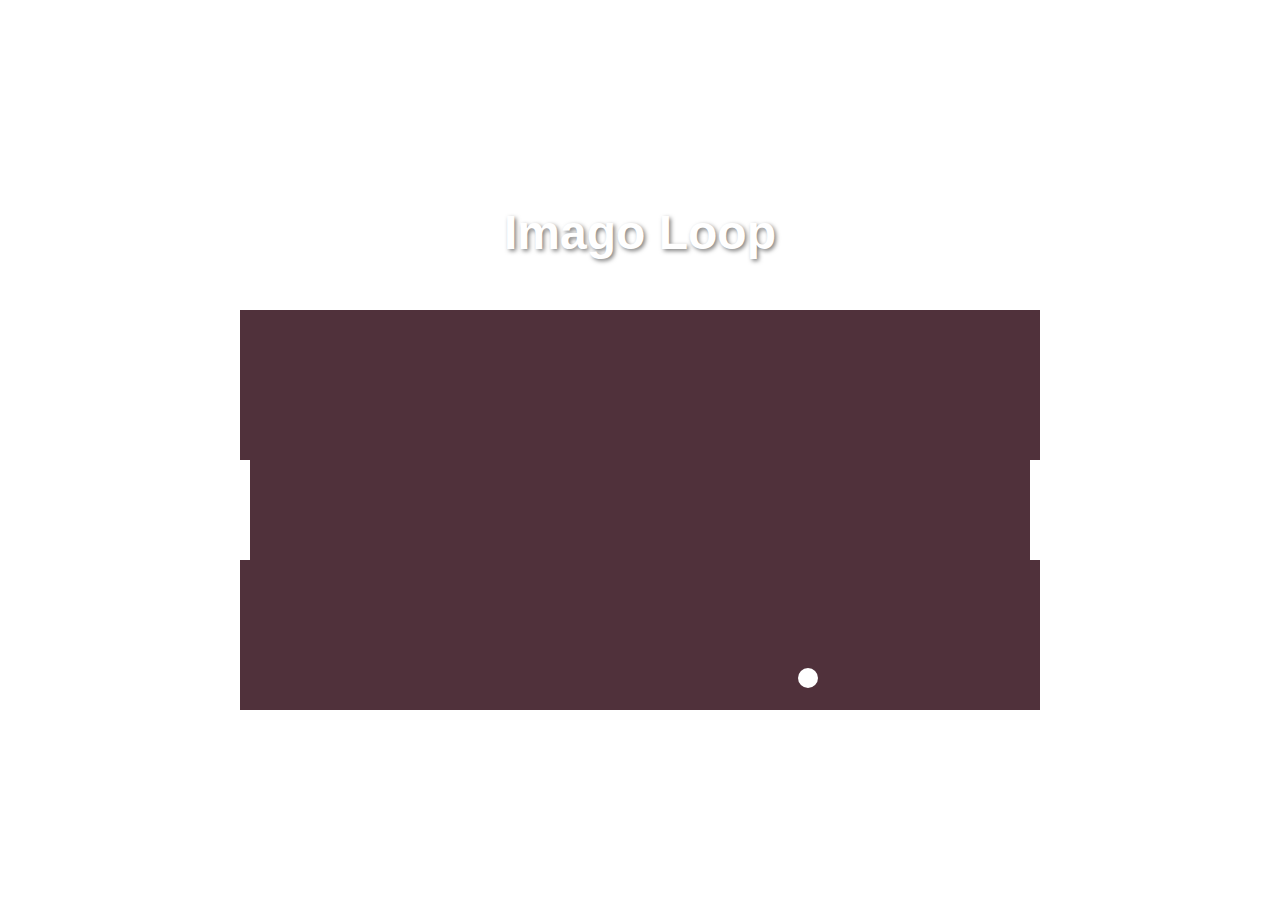
==== index.html @ b24f8b97 "Rename IMAGOLOOP.html to index.html" ====
<!DOCTYPE html>
<html>
<head>
  <title>Imago Loop</title>
  <style>
    body {
      font-family: 'Segoe UI', Tahoma, Geneva, Verdana, sans-serif;
      text-align: center;
      color: #FFFFFF;
    }

    h1 {
      font-size: 48px;
      margin-top: 100px;
    }

    .button {
      display: inline-block;
      padding: 10px 20px;
      margin-top: 30px;
      font-size: 18px;
      background-color: #FF00FF;
      color: #FFFFFF;
      border: none;
      cursor: pointer;
      border-radius: 5px;
      text-decoration: none;
      transition: background-color 0.3s ease-in-out;
    }

    .button:hover {
      background-color: #00FFFF;
    }

    #logo {
      margin-top: 50px;
      font-size: 48px;
      font-weight: bold;
      text-shadow: 2px 2px 4px rgba(0, 0, 0, 0.5);
      animation: spin 4s infinite linear;
    }

    @keyframes spin {
      0% {
        transform: rotate(0deg);
      }
      100% {
        transform: rotate(360deg);
      }
    }

    #game-container canvas {
      background-color: #000000;
      margin-top: 50px;
    }
  </style>
</head>
<body>
  <h1>Welcome to Imago Loop</h1>
  <div id="logo">Imago Loop</div>

  <div id="game-container">
    <canvas id="pong-game" width="800" height="400"></canvas>
  </div>

  <script>
    // Pong Game
    const canvas = document.getElementById("pong-game");
    const context = canvas.getContext("2d");

    // Create the Paddles
    const paddleWidth = 10;
    const paddleHeight = 100;
    const player1 = {
      x: 0,
      y: canvas.height / 2 - paddleHeight / 2,
      width: paddleWidth,
      height: paddleHeight,
      color: "#FFFFFF",
      dy: 10,
      upPressed: false,
      downPressed: false
    };

    const player2 = {
      x: canvas.width - paddleWidth,
      y: canvas.height / 2 - paddleHeight / 2,
      width: paddleWidth,
      height: paddleHeight,
      color: "#FFFFFF",
      dy: 10,
      upPressed: false,
      downPressed: false
    };

    function drawPaddle(x, y, width, height, color) {
      context.fillStyle = color;
      context.fillRect(x, y, width, height);
    }

    // Create the Ball
    const ball = {
      x: canvas.width / 2,
      y: canvas.height / 2,
      radius: 10,
      speed: 4,
      dx: 4,
      dy: 4,
      color: "#FFFFFF"
    };

    function drawBall(x, y, radius, color) {
      context.fillStyle = color;
      context.beginPath();
      context.arc(x, y, radius, 0, Math.PI * 2, false);
      context.closePath();
      context.fill();
    }

    // Draw the Game Objects
    function draw() {
      // Clear the canvas
      context.clearRect(0, 0, canvas.width, canvas.height);

      // Draw the background
      context.fillStyle = getRandomColor();
      context.fillRect(0, 0, canvas.width, canvas.height);

      // Draw the Paddles
      drawPaddle(player1.x, player1.y, player1.width, player1.height, player1.color);
      drawPaddle(player2.x, player2.y, player2.width, player2.height, player2.color);

      // Draw the Ball
      drawBall(ball.x, ball.y, ball.radius, ball.color);
    }

    // Update the Game Objects
    function update() {
      // Move the Player 1's Paddle
      if (player1.upPressed) {
        player1.y -= player1.dy;
      } else if (player1.downPressed) {
        player1.y += player1.dy;
      }

      // Move the Player 2's Paddle
      if (player2.upPressed) {
        player2.y -= player2.dy;
      } else if (player2.downPressed) {
        player2.y += player2.dy;
      }

      // Handle Paddle Collision with Canvas
      if (player1.y <= 0) {
        player1.y = 0;
      } else if (player1.y + player1.height >= canvas.height) {
        player1.y = canvas.height - player1.height;
      }

      if (player2.y <= 0) {
        player2.y = 0;
      } else if (player2.y + player2.height >= canvas.height) {
        player2.y = canvas.height - player2.height;
      }

      // Move the Ball
      ball.x += ball.dx;
      ball.y += ball.dy;

      // Handle Ball Collision with Canvas
      if (ball.y + ball.radius > canvas.height || ball.y - ball.radius < 0) {
        ball.dy *= -1;
      }

      // Handle Ball Collision with Paddles
      if (
        ball.y + ball.radius > player1.y &&
        ball.y - ball.radius < player1.y + player1.height &&
        ball.dx < 0
      ) {
        if (ball.x - ball.radius < player1.x + player1.width) {
          ball.dx *= -1;
        }
      }

      if (
        ball.y + ball.radius > player2.y &&
        ball.y - ball.radius < player2.y + player2.height &&
        ball.dx > 0
      ) {
        if (ball.x + ball.radius > player2.x) {
          ball.dx *= -1;
        }
      }
    }

    // Keyboard Event Handlers
    document.addEventListener("keydown", keyDownHandler);
    document.addEventListener("keyup", keyUpHandler);

    function keyDownHandler(event) {
      if (event.key === "w" || event.key === "W") {
        player1.upPressed = true;
      } else if (event.key === "s" || event.key === "S") {
        player1.downPressed = true;
      } else if (event.key === "ArrowUp" || event.key === "Up") {
        player2.upPressed = true;
      } else if (event.key === "ArrowDown" || event.key === "Down") {
        player2.downPressed = true;
      }
    }

    function keyUpHandler(event) {
      if (event.key === "w" || event.key === "W") {
        player1.upPressed = false;
      } else if (event.key === "s" || event.key === "S") {
        player1.downPressed = false;
      } else if (event.key === "ArrowUp" || event.key === "Up") {
        player2.upPressed = false;
      } else if (event.key === "ArrowDown" || event.key === "Down") {
        player2.downPressed = false;
      }
    }

    // Game Loop
    function gameLoop() {
      draw();
      update();
      requestAnimationFrame(gameLoop);
    }

    // Start the Game Loop
    gameLoop();

    // Helper function to get random color
    function getRandomColor() {
      var letters = '0123456789ABCDEF';
      var color = '#';
      for (var i = 0; i < 6; i++) {
        color += letters[Math.floor(Math.random() * 16)];
      }
      return color;
    }
  </script>
</body>
</html>
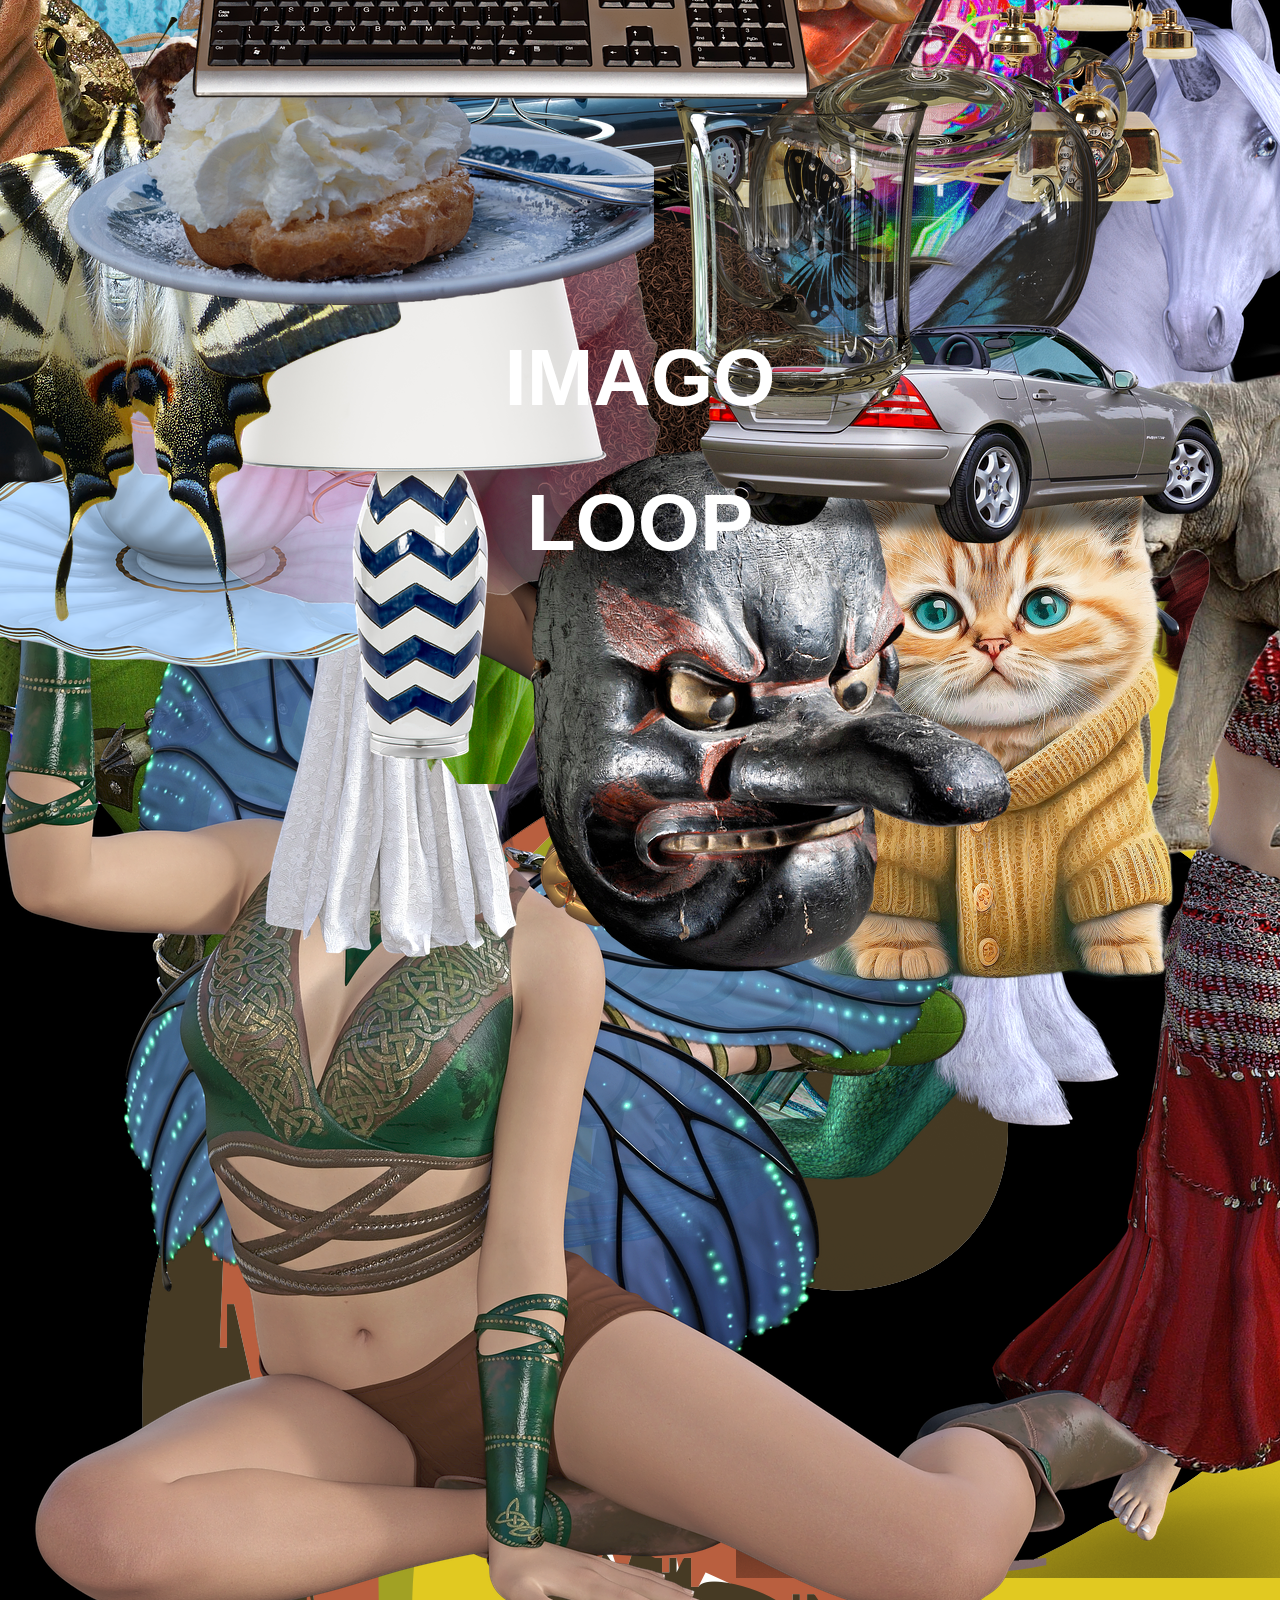
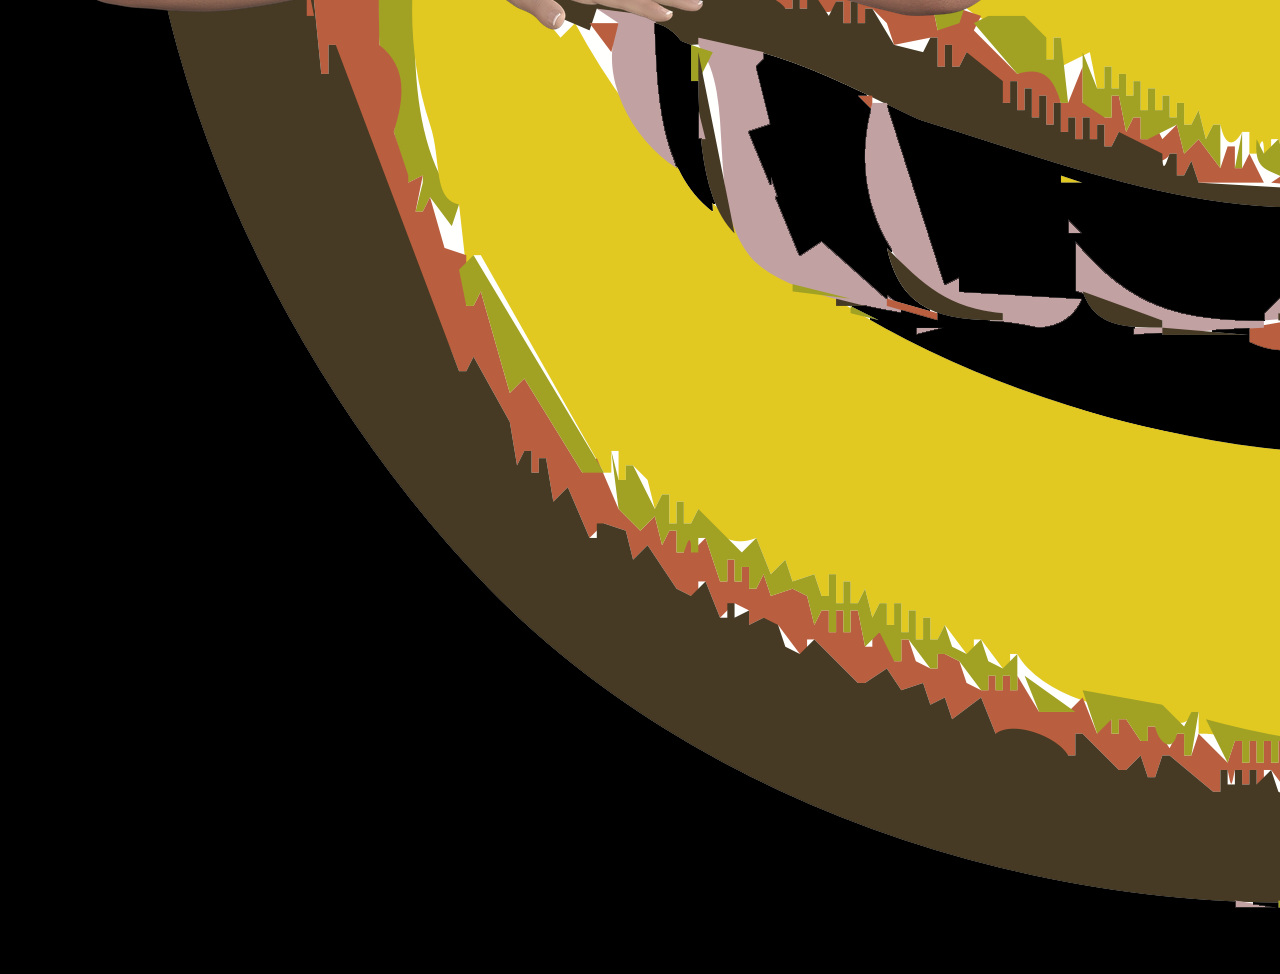
==== commit 4ab78c7d: "Rename Homepage.html to index.html" ====
--- a/index.html
+++ b/index.html
@@ -1,246 +1,31 @@
 <!DOCTYPE html>
-<html>
+
+<html lang="en">
+
 <head>
-  <title>Imago Loop</title>
-  <style>
-    body {
-      font-family: 'Segoe UI', Tahoma, Geneva, Verdana, sans-serif;
-      text-align: center;
-      color: #FFFFFF;
-    }
+    <meta charset="UTF-8">
+    <meta name="viewport" content="width=device-width, initial-scale=1.0">
+    <title>Imago Loop</title>
+    <!-- CSS -->
+    <link rel="stylesheet" href="imagoloopsite.css">
+</head>
 
-    h1 {
-      font-size: 48px;
-      margin-top: 100px;
-    }
+<body>
 
-    .button {
-      display: inline-block;
-      padding: 10px 20px;
-      margin-top: 30px;
-      font-size: 18px;
-      background-color: #FF00FF;
-      color: #FFFFFF;
-      border: none;
-      cursor: pointer;
-      border-radius: 5px;
-      text-decoration: none;
-      transition: background-color 0.3s ease-in-out;
-    }
+    <audio autoplay>
+        <source src = 'callmeup.wav' type = 'audio/wav'>
+    </audio>
 
-    .button:hover {
-      background-color: #00FFFF;
-    }
+    <div id="image-container"></div>
 
-    #logo {
-      margin-top: 50px;
-      font-size: 48px;
-      font-weight: bold;
-      text-shadow: 2px 2px 4px rgba(0, 0, 0, 0.5);
-      animation: spin 4s infinite linear;
-    }
+    <div id="text-container">
+        <h1>IMAGO</h1>
+        <h1>LOOP</h1>
 
-    @keyframes spin {
-      0% {
-        transform: rotate(0deg);
-      }
-      100% {
-        transform: rotate(360deg);
-      }
-    }
+    </div>
+      
+    <!-- JavaScript -->
+    <script src="imagoloopsite.js"></script>
 
-    #game-container canvas {
-      background-color: #000000;
-      margin-top: 50px;
-    }
-  </style>
-</head>
-<body>
-  <h1>Welcome to Imago Loop</h1>
-  <div id="logo">Imago Loop</div>
-
-  <div id="game-container">
-    <canvas id="pong-game" width="800" height="400"></canvas>
-  </div>
-
-  <script>
-    // Pong Game
-    const canvas = document.getElementById("pong-game");
-    const context = canvas.getContext("2d");
-
-    // Create the Paddles
-    const paddleWidth = 10;
-    const paddleHeight = 100;
-    const player1 = {
-      x: 0,
-      y: canvas.height / 2 - paddleHeight / 2,
-      width: paddleWidth,
-      height: paddleHeight,
-      color: "#FFFFFF",
-      dy: 10,
-      upPressed: false,
-      downPressed: false
-    };
-
-    const player2 = {
-      x: canvas.width - paddleWidth,
-      y: canvas.height / 2 - paddleHeight / 2,
-      width: paddleWidth,
-      height: paddleHeight,
-      color: "#FFFFFF",
-      dy: 10,
-      upPressed: false,
-      downPressed: false
-    };
-
-    function drawPaddle(x, y, width, height, color) {
-      context.fillStyle = color;
-      context.fillRect(x, y, width, height);
-    }
-
-    // Create the Ball
-    const ball = {
-      x: canvas.width / 2,
-      y: canvas.height / 2,
-      radius: 10,
-      speed: 4,
-      dx: 4,
-      dy: 4,
-      color: "#FFFFFF"
-    };
-
-    function drawBall(x, y, radius, color) {
-      context.fillStyle = color;
-      context.beginPath();
-      context.arc(x, y, radius, 0, Math.PI * 2, false);
-      context.closePath();
-      context.fill();
-    }
-
-    // Draw the Game Objects
-    function draw() {
-      // Clear the canvas
-      context.clearRect(0, 0, canvas.width, canvas.height);
-
-      // Draw the background
-      context.fillStyle = getRandomColor();
-      context.fillRect(0, 0, canvas.width, canvas.height);
-
-      // Draw the Paddles
-      drawPaddle(player1.x, player1.y, player1.width, player1.height, player1.color);
-      drawPaddle(player2.x, player2.y, player2.width, player2.height, player2.color);
-
-      // Draw the Ball
-      drawBall(ball.x, ball.y, ball.radius, ball.color);
-    }
-
-    // Update the Game Objects
-    function update() {
-      // Move the Player 1's Paddle
-      if (player1.upPressed) {
-        player1.y -= player1.dy;
-      } else if (player1.downPressed) {
-        player1.y += player1.dy;
-      }
-
-      // Move the Player 2's Paddle
-      if (player2.upPressed) {
-        player2.y -= player2.dy;
-      } else if (player2.downPressed) {
-        player2.y += player2.dy;
-      }
-
-      // Handle Paddle Collision with Canvas
-      if (player1.y <= 0) {
-        player1.y = 0;
-      } else if (player1.y + player1.height >= canvas.height) {
-        player1.y = canvas.height - player1.height;
-      }
-
-      if (player2.y <= 0) {
-        player2.y = 0;
-      } else if (player2.y + player2.height >= canvas.height) {
-        player2.y = canvas.height - player2.height;
-      }
-
-      // Move the Ball
-      ball.x += ball.dx;
-      ball.y += ball.dy;
-
-      // Handle Ball Collision with Canvas
-      if (ball.y + ball.radius > canvas.height || ball.y - ball.radius < 0) {
-        ball.dy *= -1;
-      }
-
-      // Handle Ball Collision with Paddles
-      if (
-        ball.y + ball.radius > player1.y &&
-        ball.y - ball.radius < player1.y + player1.height &&
-        ball.dx < 0
-      ) {
-        if (ball.x - ball.radius < player1.x + player1.width) {
-          ball.dx *= -1;
-        }
-      }
-
-      if (
-        ball.y + ball.radius > player2.y &&
-        ball.y - ball.radius < player2.y + player2.height &&
-        ball.dx > 0
-      ) {
-        if (ball.x + ball.radius > player2.x) {
-          ball.dx *= -1;
-        }
-      }
-    }
-
-    // Keyboard Event Handlers
-    document.addEventListener("keydown", keyDownHandler);
-    document.addEventListener("keyup", keyUpHandler);
-
-    function keyDownHandler(event) {
-      if (event.key === "w" || event.key === "W") {
-        player1.upPressed = true;
-      } else if (event.key === "s" || event.key === "S") {
-        player1.downPressed = true;
-      } else if (event.key === "ArrowUp" || event.key === "Up") {
-        player2.upPressed = true;
-      } else if (event.key === "ArrowDown" || event.key === "Down") {
-        player2.downPressed = true;
-      }
-    }
-
-    function keyUpHandler(event) {
-      if (event.key === "w" || event.key === "W") {
-        player1.upPressed = false;
-      } else if (event.key === "s" || event.key === "S") {
-        player1.downPressed = false;
-      } else if (event.key === "ArrowUp" || event.key === "Up") {
-        player2.upPressed = false;
-      } else if (event.key === "ArrowDown" || event.key === "Down") {
-        player2.downPressed = false;
-      }
-    }
-
-    // Game Loop
-    function gameLoop() {
-      draw();
-      update();
-      requestAnimationFrame(gameLoop);
-    }
-
-    // Start the Game Loop
-    gameLoop();
-
-    // Helper function to get random color
-    function getRandomColor() {
-      var letters = '0123456789ABCDEF';
-      var color = '#';
-      for (var i = 0; i < 6; i++) {
-        color += letters[Math.floor(Math.random() * 16)];
-      }
-      return color;
-    }
-  </script>
 </body>
 </html>
--- a/imagoloopsite.css
+++ b/imagoloopsite.css
@@ -0,0 +1,26 @@
+h1 {
+    font-size: 80px;
+    font-family: 'YourCoolFont', sans-serif;
+}
+body {
+    background-color: black;
+    margin: 0;
+    padding: 0;
+    width: 100vw;
+    height: 100vh;
+    overflow: hidden;
+  }
+
+#image-container {
+  position: relative;
+}
+
+#text-container {
+  position: absolute;
+  top: 50%;
+  left: 50%;
+  transform: translate(-50%, -50%);
+  z-index: 1;
+  color: white;
+  text-align: center;
+}
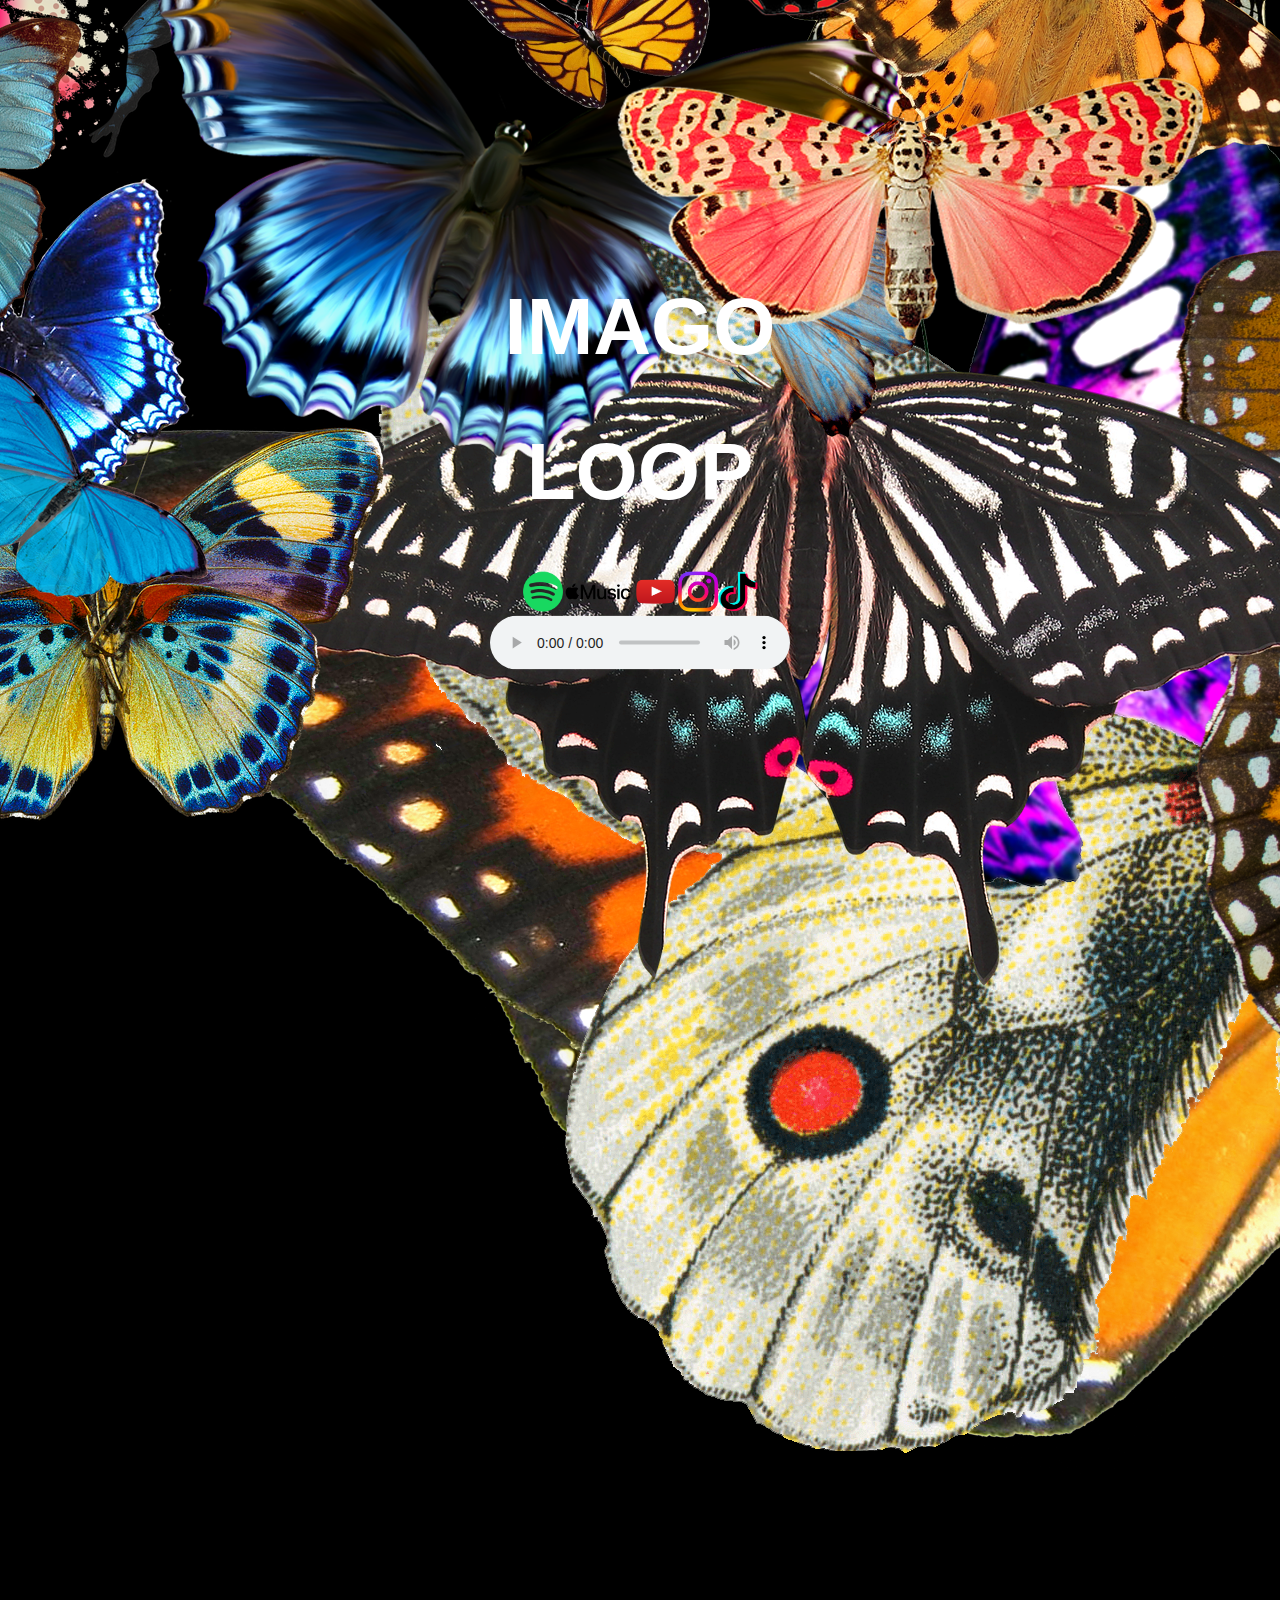
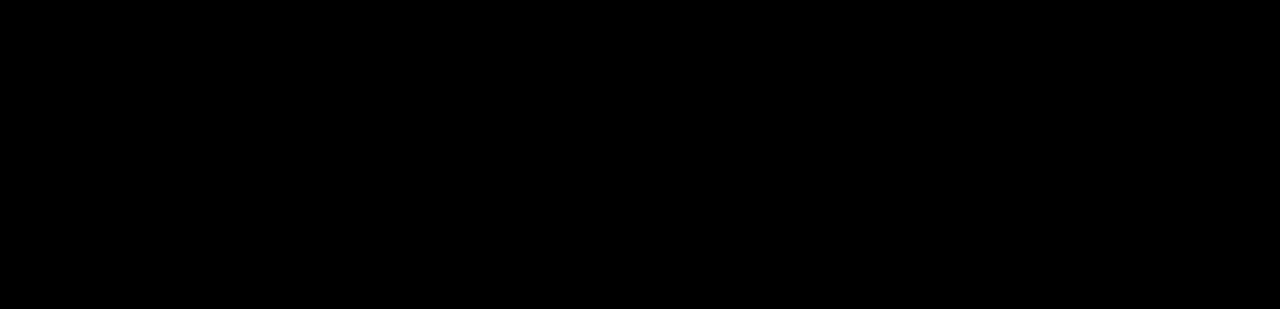
==== commit 7f84574c: "Add files via upload" ====
--- a/index.html
+++ b/index.html
@@ -13,7 +13,7 @@
 <body>
 
     <audio autoplay>
-        <source src = 'callmeup.wav' type = 'audio/wav'>
+        <source src = 'callmeup.mp3' type = 'audio/mpeg'>
     </audio>
 
     <div id="image-container"></div>
@@ -22,8 +22,30 @@
         <h1>IMAGO</h1>
         <h1>LOOP</h1>
 
+        <table>
+            <tr>
+                <a href="https://open.spotify.com/artist/4rMtFwX6S07XiVK6JgM5Rr?si=el1bVUHITVCrGITE9wjRAg" ><img src = 'spotify.jpg' width="40" height="40"></a>
+            </tr>
+            <tr>
+                <a href="https://music.apple.com/us/artist/imago-loop/1641789103"><img src = 'applemusic.jpg' width="70" height="40"></a>
+            </tr>
+            <tr>
+                <a href="https://www.youtube.com/@imagoloop.mp3"><img src = 'youtube.jpg' width="45" height="40"></a>
+            </tr>
+            <tr>
+                <a href="https://www.instagram.com/imagoloop.wav/"><img src = 'instagram.jpg' width="40" height="40"></a>
+            </tr>   
+            <tr>
+                <a href="http://tiktok.com/@imagoloop.wav"><img src = 'tiktok.jpg' width="40" height="40"></a>
+            </tr>         
+        </table>
+        <audio controls>
+            <source src = 'callmeup.mp3' type = 'audio/mpeg'>
+        </audio>
     </div>
-      
+
+
+    
     <!-- JavaScript -->
     <script src="imagoloopsite.js"></script>
 
--- a/imagoloopsite.css
+++ b/imagoloopsite.css
@@ -10,17 +10,16 @@
     height: 100vh;
     overflow: hidden;
   }
-
 #image-container {
   position: relative;
 }
-
 #text-container {
   position: absolute;
   top: 50%;
   left: 50%;
   transform: translate(-50%, -50%);
   z-index: 1;
+  outline: black;
   color: white;
   text-align: center;
 }
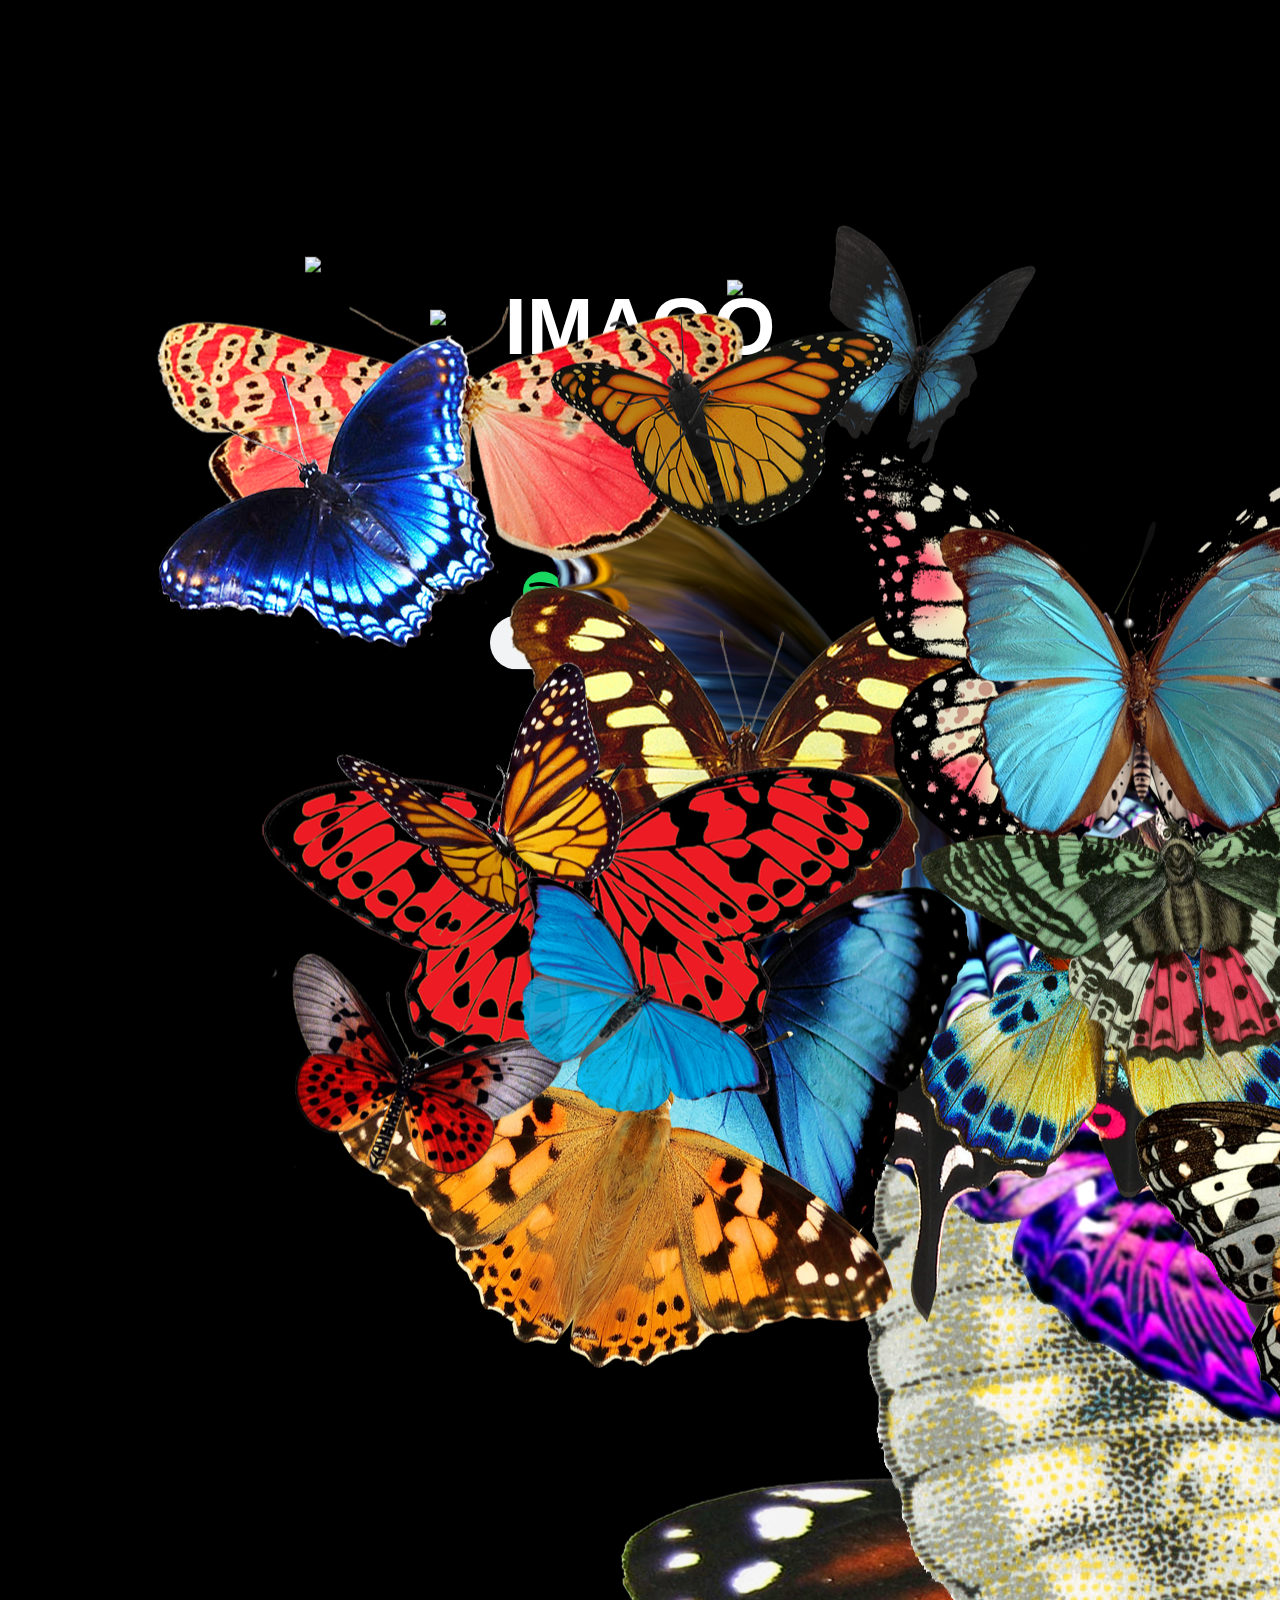
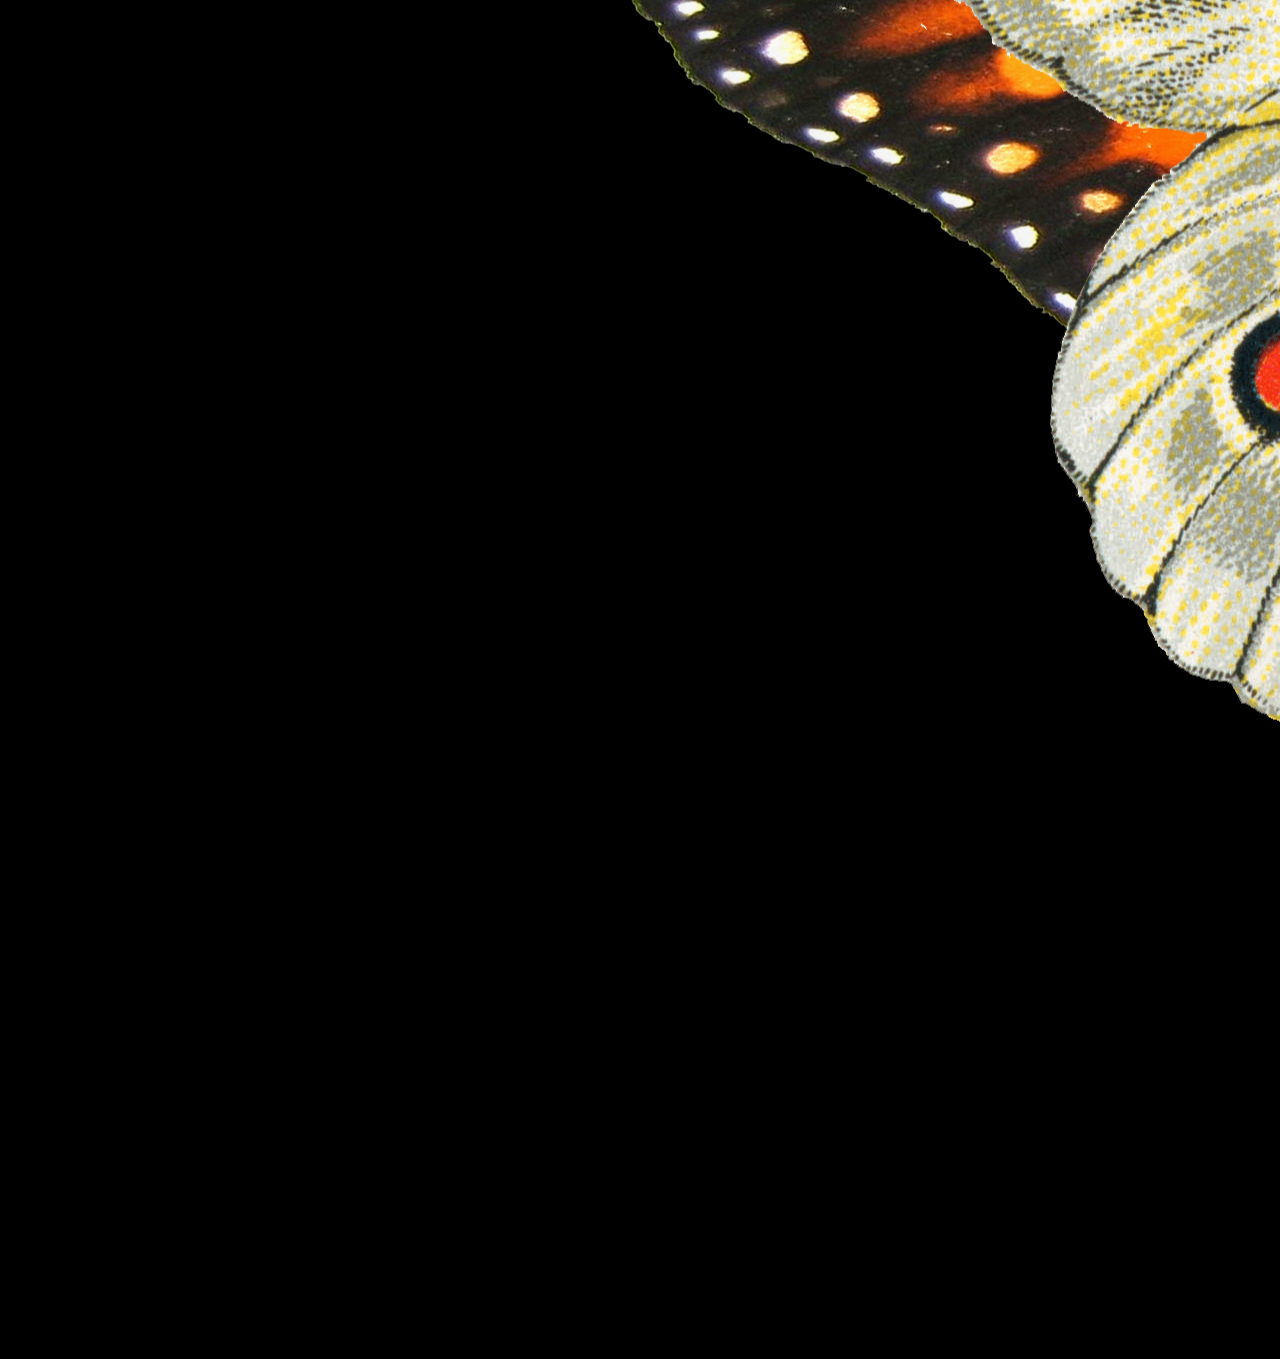
==== commit 854d7801: "Add files via upload" ====
--- a/index.html
+++ b/index.html
@@ -15,8 +15,6 @@
     <audio autoplay>
         <source src = 'callmeup.mp3' type = 'audio/mpeg'>
     </audio>
-
-    <div id="image-container"></div>
 
     <div id="text-container">
         <h1>IMAGO</h1>
@@ -42,6 +40,8 @@
         <audio controls>
             <source src = 'callmeup.mp3' type = 'audio/mpeg'>
         </audio>
+
+        <div id="image-container"></div>
     </div>
 
 
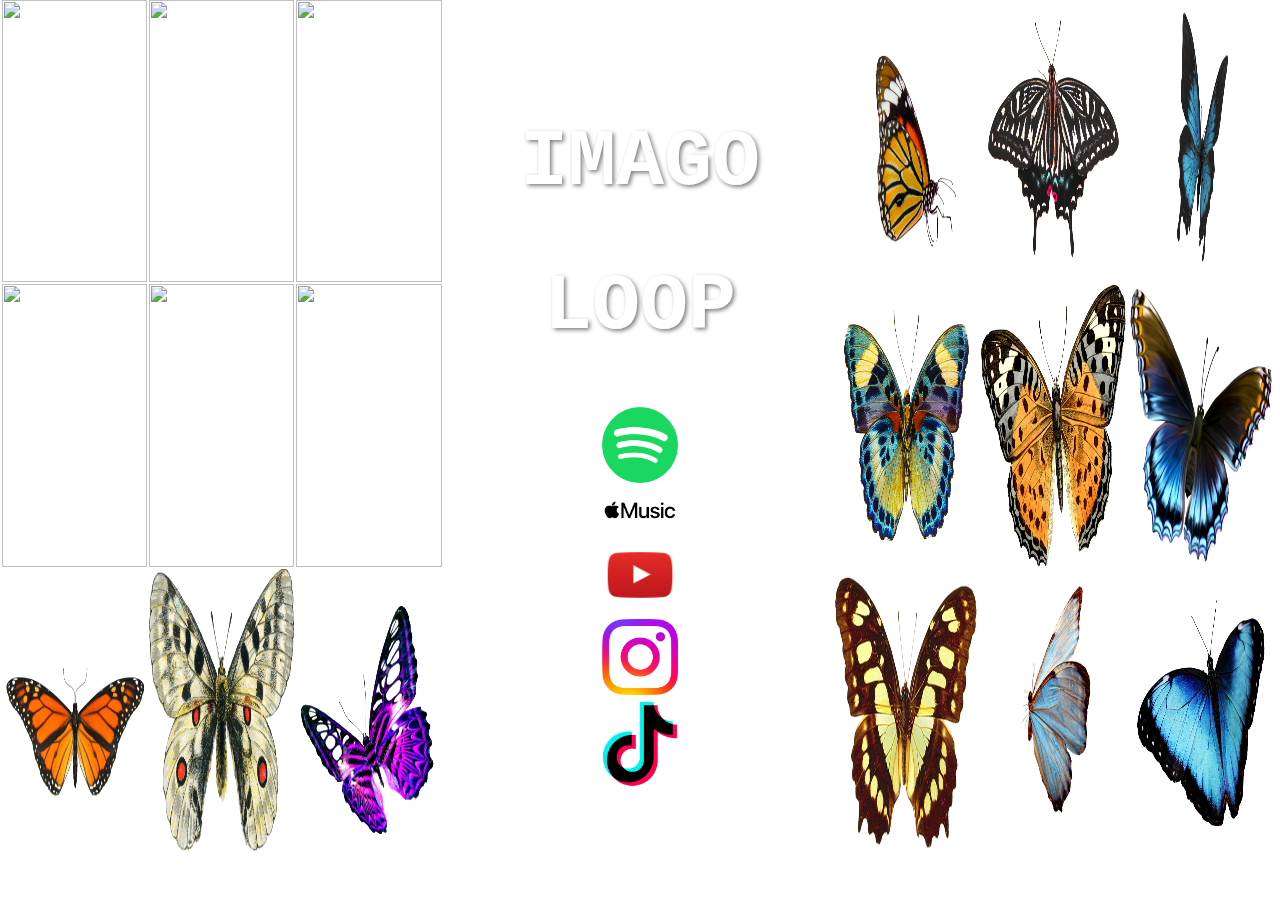
==== commit 8b551c89: "Add files via upload" ====
--- a/index.html
+++ b/index.html
@@ -11,41 +11,125 @@
 </head>
 
 <body>
-
-    <audio autoplay>
-        <source src = 'callmeup.mp3' type = 'audio/mpeg'>
-    </audio>
-
-    <div id="text-container">
-        <h1>IMAGO</h1>
-        <h1>LOOP</h1>
-
-        <table>
-            <tr>
-                <a href="https://open.spotify.com/artist/4rMtFwX6S07XiVK6JgM5Rr?si=el1bVUHITVCrGITE9wjRAg" ><img src = 'spotify.jpg' width="40" height="40"></a>
-            </tr>
-            <tr>
-                <a href="https://music.apple.com/us/artist/imago-loop/1641789103"><img src = 'applemusic.jpg' width="70" height="40"></a>
-            </tr>
-            <tr>
-                <a href="https://www.youtube.com/@imagoloop.mp3"><img src = 'youtube.jpg' width="45" height="40"></a>
-            </tr>
-            <tr>
-                <a href="https://www.instagram.com/imagoloop.wav/"><img src = 'instagram.jpg' width="40" height="40"></a>
-            </tr>   
-            <tr>
-                <a href="http://tiktok.com/@imagoloop.wav"><img src = 'tiktok.jpg' width="40" height="40"></a>
-            </tr>         
-        </table>
-        <audio controls>
-            <source src = 'callmeup.mp3' type = 'audio/mpeg'>
-        </audio>
-
-        <div id="image-container"></div>
-    </div>
-
-
-    
+    <table class = "bigTable">
+        <td class = "leftBlock">
+            <table class = "soundTable">
+                <tr>
+                    <td class = "soundCell">
+                        <img src = 'buttons/image1.jpg' class = "soundImage" data-sound="sound1.mp3">
+                    </td>
+                    <td class = "soundCell">
+                        <img src = 'buttons/image2.jpg' class = "soundImage" data-sound="sound2.mp3">
+                    </td>
+                    <td class = "soundCell">
+                        <img src = 'buttons/image3.jpg' class = "soundImage" data-sound="sound3.mp3">
+                    </td>
+                    <td>
+                    </td>
+                </tr>
+                <tr>
+                    <td class = "soundCell">
+                        <img src = 'buttons/image4.jpg' class = "soundImage" data-sound="sound4.mp3">
+                    </td>
+                    <td class = "soundCell">
+                        <img src = 'buttons/image5.jpg' class = "soundImage" data-sound="sound5.mp3">
+                    </td>
+                    <td class = "soundCell">
+                        <img src = 'buttons/image6.jpg' class = "soundImage" data-sound="sound6.mp3">
+                    </td>
+                    <td>
+                    </td>
+                </tr>
+                <tr>
+                    <td class = "soundCell">
+                        <img src = 'buttons/image7.jpg' class = "soundImage" data-sound="sound7.mp3">
+                    </td>
+                    <td class = "soundCell">
+                        <img src = 'buttons/image8.jpg' class = "soundImage" data-sound="sound8.mp3">
+                    </td>
+                    <td class = "soundCell">
+                        <img src = 'buttons/image9.jpg' class = "soundImage" data-sound="sound9.mp3">
+                    </td>
+                </tr>
+            </table>
+        </td>
+        <td  class = "middleBlock" >
+            <h1 class = 'grungy-heading'>IMAGO</h1>
+            <h1 class = 'grungy-heading'>LOOP</h1>
+            <table class = "linkIconsTable">
+                <tr>
+                    <td> 
+                        <a href="https://open.spotify.com/artist/4rMtFwX6S07XiVK6JgM5Rr?si=el1bVUHITVCrGITE9wjRAg" ><img src = 'logos/spotify.jpg' class = linkIcon></a>
+                    </td>
+                </tr>
+                <tr>
+                    <td>
+                        <a href="https://music.apple.com/us/artist/imago-loop/1641789103"><img src = 'logos/applemusic.jpg' class = linkIcon></a>
+                    </td>
+                </tr>
+                <tr>
+                    <td>
+                        <a href="https://www.youtube.com/@imagoloop.mp3"><img src = 'logos/youtube.jpg' class = linkIcon></a>
+                    </td>
+                </tr>
+                <tr>
+                    <td>
+                        <a href="https://www.instagram.com/imagoloop.wav/"><img src = 'logos/instagram.jpg' class = linkIcon></a>
+                    </td>   
+                </tr>
+                <tr>
+                    <td>
+                        <a href="http://tiktok.com/@imagoloop.wav"><img src = 'logos/tiktok.jpg' class = linkIcon></a>
+                    </td>   
+                </tr>
+                
+            </table>
+            <!-- <audio controls>
+                <source src = 'callmeup.mp3' type = 'audio/mpeg'>
+            </audio> -->
+        </td>
+        <td class = "rightBlock">
+            <table class = "soundTable">
+                <tr>
+                    <td class = "soundCell">
+                        <img src = 'buttons/image10.jpg' class = "soundImage" data-sound="sound10.mp3">
+                    </td>
+                    <td class = "soundCell">
+                        <img src = 'buttons/image11.jpg' class = "soundImage" data-sound="sound11.mp3">
+                    </td>
+                    <td class = "soundCell">
+                        <img src = 'buttons/image12.jpg' class = "soundImage" data-sound="sound12.mp3">
+                    </td>
+                    <td>
+                    </td>
+                </tr>
+                <tr>
+                    <td class = "soundCell">
+                        <img src = 'buttons/image13.jpg' class = "soundImage" data-sound="sound13.mp3">
+                    </td>
+                    <td class = "soundCell">
+                        <img src = 'buttons/image14.jpg' class = "soundImage" data-sound="sound14.mp3">
+                    </td>
+                    <td class = "soundCell">
+                        <img src = 'buttons/image15.jpg' class = "soundImage" data-sound="sound15.mp3">
+                    </td>
+                    <td>
+                    </td>
+                </tr>
+                <tr>
+                    <td class = "soundCell">
+                        <img src = 'buttons/image16.jpg' class = "soundImage" data-sound="sound16.mp3">
+                    </td>
+                    <td class = "soundCell">
+                        <img src = 'buttons/image17.jpg' class = "soundImage" data-sound="sound17.mp3">
+                    </td>
+                    <td class = "soundCell">
+                        <img src = 'buttons/image18.jpg' class = "soundImage" data-sound="sound18.mp3">
+                    </td>
+                </tr>
+            </table>
+        </td>
+    </table>
     <!-- JavaScript -->
     <script src="imagoloopsite.js"></script>
 
--- a/imagoloopsite.css
+++ b/imagoloopsite.css
@@ -1,14 +1,79 @@
+.bigTable{
+    margin-left: auto;
+    margin-right: auto;
+    border-spacing: 0px;
+    height: 95%;
+}
+.leftBlock{
+    width: 35%;
+    height: 100%;
+    border-spacing: 0px;
+}
+.middleBlock{
+    width: 30%;
+    height: 100%;
+    border-spacing: 0px;
+}
+.rightBlock{
+    width: 35%;
+    height: 100%;
+    border-spacing: 0px;
+}
+.soundTable{
+    width: 100%;
+    height: 100%;
+    border-spacing: 0px;
+}
+.soundCell{
+    width: 33%;
+    height: 33%;
+    border-spacing: 0px;
+}
+.soundImage{
+    width: 100%;
+    height: 100%;
+    border-spacing: 0px;
+}
+.soundImage:hover{
+    transform: scale(0.8);
+}
+.linkIconsTable{
+    width: 100%;
+    margin-left: auto;
+    margin-right: auto;
+    border-spacing: 0px;
+}
+.linkIcon{
+    width: 20%;
+    height: 20%;
+    margin-left: 40%;
+    margin-right: 40%;
+    text-align: center;
+}
+.linkIcon:hover{
+    transform: scale(0.8);
+}
+.grungy-heading {
+    font-family: 'Courier New', monospace;
+    font-size: 500%;
+    color: #fff;
+    text-shadow: 2px 2px 4px rgba(0, 0, 0, 0.5);
+  }  
 h1 {
-    font-size: 80px;
+    color: white;
+    font-size: 500%;
     font-family: 'YourCoolFont', sans-serif;
+    text-align: center;
 }
 body {
-    background-color: black;
+    background-image: url('background.gif');
+    background-size: cover;
+    background-repeat: no-repeat;      
     margin: 0;
     padding: 0;
     width: 100vw;
     height: 100vh;
-    overflow: hidden;
+    overflow-x: hidden;
   }
 #image-container {
   position: relative;
@@ -23,3 +88,5 @@
   color: white;
   text-align: center;
 }
+
+
